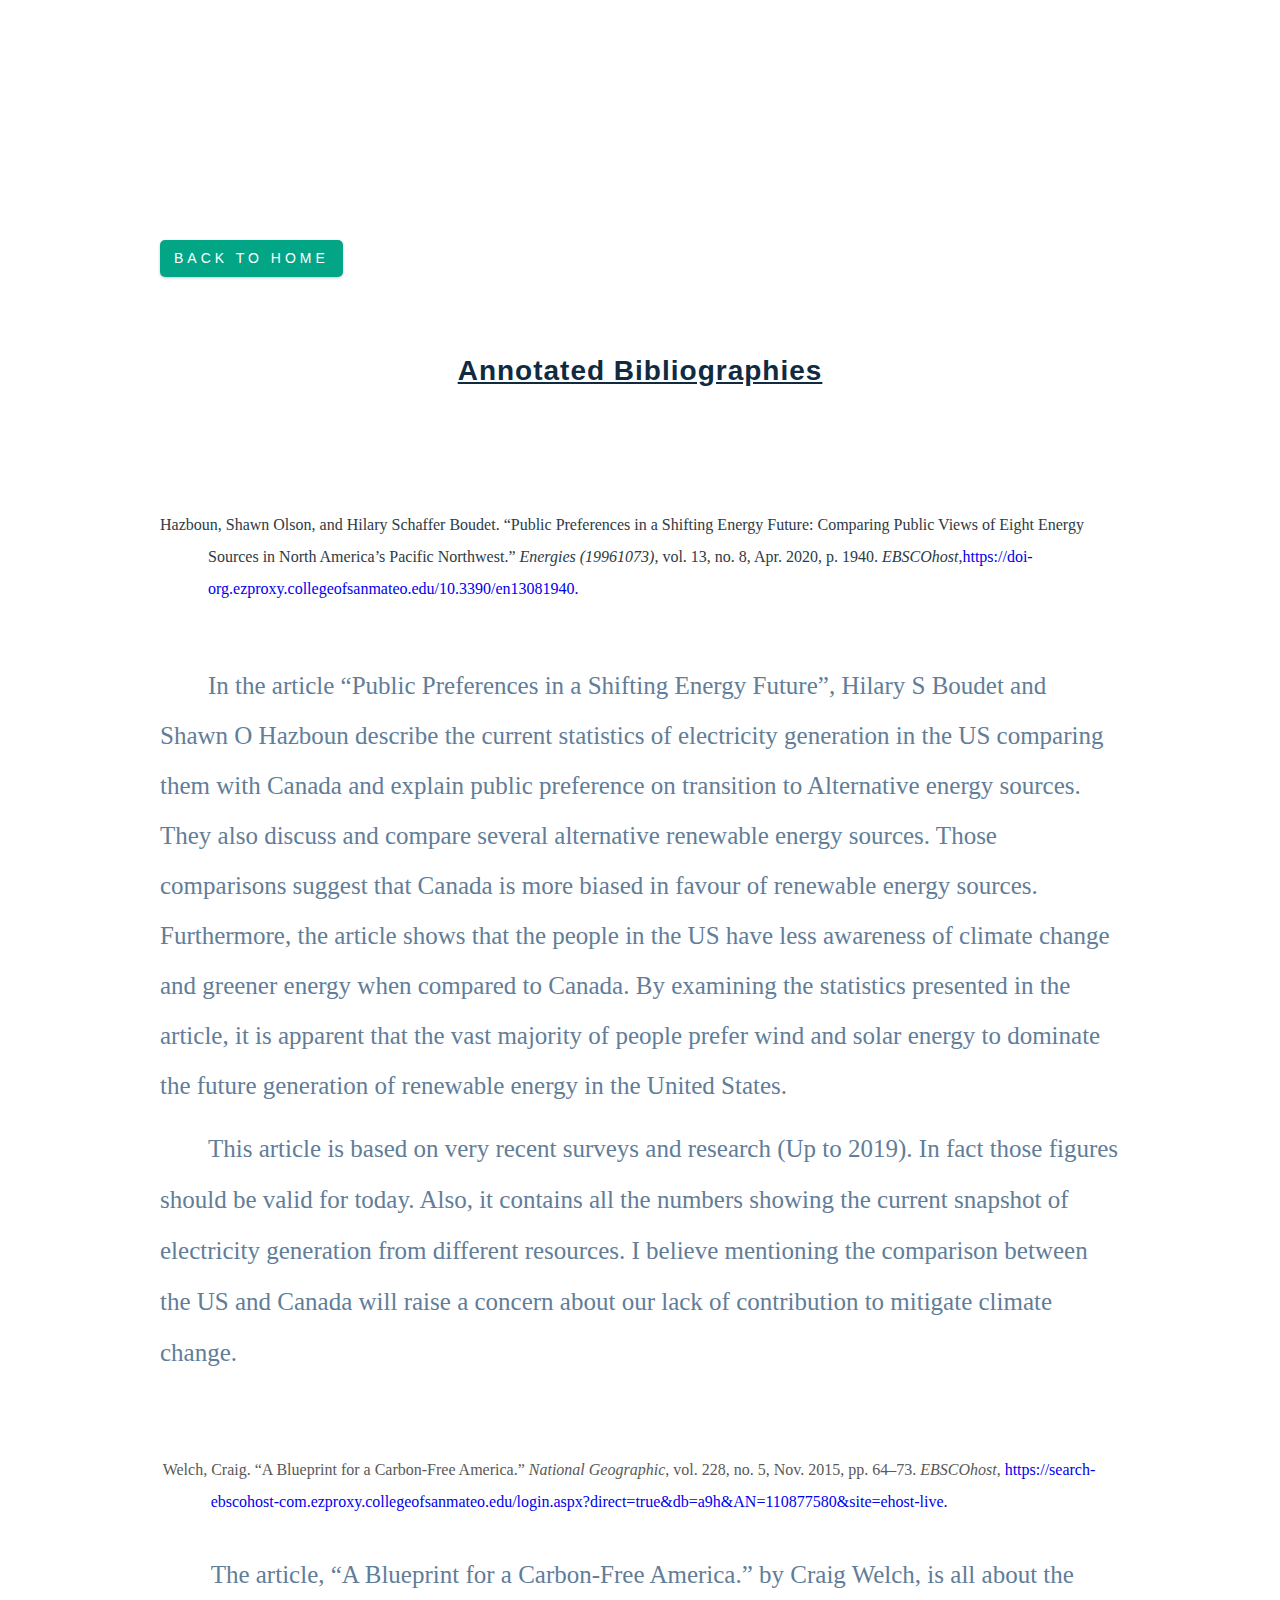
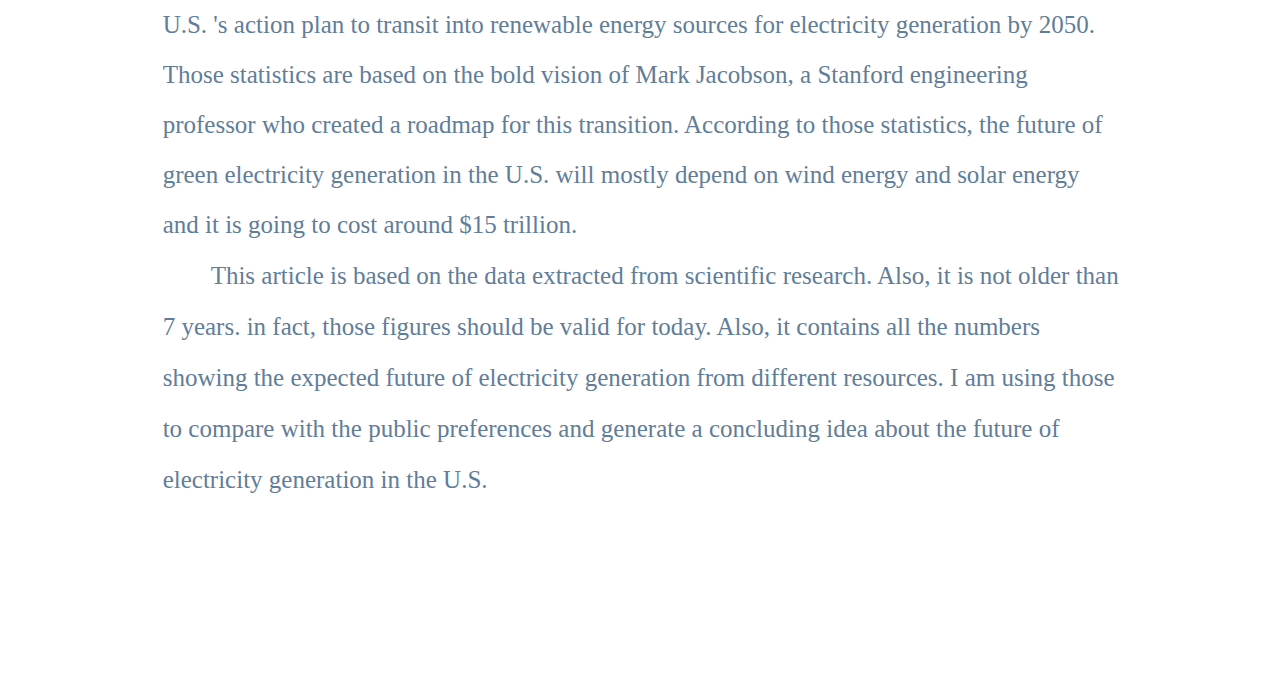
==== pages/bible.html @ e8a89a3f "initial commit" ====
<!DOCTYPE html>
<html lang="en">
  <head>
    <meta charset="UTF-8" />
    <meta http-equiv="X-UA-Compatible" content="IE=edge" />
    <meta name="viewport" content="width=device-width, initial-scale=1.0" />
    <title>Document</title>
    <link rel="stylesheet" href="./style.css" />
  </head>
  <body>
    <div class="essay-header" id="essay-header">
      <a class="btn" href="../index.html"> back to home</a>
      <h3 style="text-decoration: underline; letter-spacing: 1px">
        Annotated bibliographies
      </h3>
    </div>
    <div class="essay-body">
      <p
        style="
          margin: 0in;
          line-height: 200%;
          font-size: 15px;
          font-family: 'Arial', sans-serif;
          margin-top: 9pt;
          margin-right: 0in;
          margin-bottom: 9pt;
          margin-left: 0.5in;
          text-indent: -0.5in;
        "
      >
        <span
          style="
            font-size: 16px;
            line-height: 200%;
            font-family: Times;
            color: #2d3b45;
            background: white;
          "
          >Hazboun, Shawn Olson, and Hilary Schaffer Boudet. &ldquo;Public
          Preferences in a Shifting Energy Future: Comparing Public Views of
          Eight Energy Sources in North America&rsquo;s Pacific
          Northwest.&rdquo; <em>Energies (19961073)</em>, vol. 13, no. 8, Apr.
          2020, p. 1940. <em>EBSCOhost</em>,<a
            href="https://doi-org.ezproxy.collegeofsanmateo.edu/10.3390/en13081940."
            >https://doi-org.ezproxy.collegeofsanmateo.edu/10.3390/en13081940.</a
          >
        </span>
      </p>
      <p
        style="
          margin: 0in;
          line-height: 200%;
          font-size: 15px;
          font-family: 'Arial', sans-serif;
        "
      >
        <span
          style="
            font-size: 16px;
            line-height: 200%;
            font-family: Times;
            color: #111111;
            background: white;
          "
          >&nbsp;</span
        >
      </p>
      <p
        style="
          margin: 0in;
          line-height: 200%;
          font-size: 15px;
          font-family: 'Arial', sans-serif;
          margin-top: 9pt;
          margin-right: 0in;
          margin-bottom: 9pt;
          margin-left: 0in;
          text-indent: 0.5in;
        "
      >
        <span
          style="
            font-size: 25px;
            line-height: 200%;
            font-family: Times;

            background: white;
          "
          >In the article &ldquo;Public Preferences in a Shifting Energy
          Future&rdquo;<em>,</em> Hilary S Boudet and Shawn O Hazboun describe
          the current statistics of electricity generation in the US comparing
          them with Canada and explain public preference on transition to
          Alternative energy sources. They also discuss and compare several
          alternative renewable energy sources. Those comparisons suggest that
          Canada is more biased in favour of renewable energy sources.
          Furthermore, the article shows that the people in the US have less
          awareness of climate change and greener energy when compared to
          Canada. By examining the statistics presented in the article, it is
          apparent that the vast majority of people prefer wind and solar energy
          to dominate the future generation of renewable energy in the United
          States.</span
        >
      </p>
      <p
        style="
          margin: 0in;
          line-height: 200%;
          font-size: 25px;
          font-family: 'Arial', sans-serif;
          margin-top: 9pt;
          margin-right: 0in;
          margin-bottom: 9pt;
          margin-left: 0in;
          text-indent: 0.5in;
        "
      >
        <span
          style="
            font-size: 25px;
            line-height: 200%;
            font-family: Times;

            background: white;
          "
          >This article is based on very recent surveys and research (Up to
          2019). In fact those figures should be valid for today. Also, it
          contains all the numbers showing the current snapshot of electricity
          generation from different resources. I believe mentioning the
          comparison between the US and Canada will raise a concern about our
          lack of contribution to mitigate climate change.&nbsp;</span
        >
      </p>
      <p
        style="
          margin: 0in;
          line-height: 200%;
          font-size: 15px;
          font-family: 'Arial', sans-serif;
        "
      >
        <span
          style="
            font-size: 16px;
            line-height: 200%;
            font-family: Times;
            color: #2d3b45;
            background: white;
          "
          >&nbsp;</span
        >
      </p>
      <p
        style="
          margin: 0in;
          line-height: 200%;
          font-size: 15px;
          font-family: 'Arial', sans-serif;
        "
      >
        <span
          style="
            font-size: 16px;
            line-height: 200%;
            font-family: Times;
            color: #2d3b45;
            background: white;
          "
          >&nbsp;</span
        >
      </p>
      <div
        style="
          margin: 0in;
          line-height: 115%;
          font-size: 15px;
          font-family: 'Arial', sans-serif;
          border-left: windowtext 1pt;
          border-bottom: windowtext 1pt;
          border-style: none;
          padding: 0in 0in 19pt 2pt;
        "
      >
        <p
          style="
            margin: 0in;
            line-height: 200%;
            font-size: 15px;
            font-family: 'Arial', sans-serif;
            margin-left: 0.5in;
            text-indent: -0.5in;
            border: none;
            padding: 0in;
          "
        >
          <span
            style="
              font-size: 16px;
              line-height: 200%;
              font-family: Times;
              color: #595959;
            "
            >Welch, Craig. &ldquo;A Blueprint for a Carbon-Free America.&rdquo;
            <em>National Geographic</em>, vol. 228, no. 5, Nov. 2015, pp.
            64&ndash;73. <em>EBSCOhost</em>,
            <a
              href="https://search-ebscohost-com.ezproxy.collegeofsanmateo.edu/login.aspx?direct=true&amp;db=a9h&amp;AN=110877580&amp;site=ehost-live."
              >https://search-ebscohost-com.ezproxy.collegeofsanmateo.edu/login.aspx?direct=true&amp;db=a9h&amp;AN=110877580&amp;site=ehost-live.</a
            >
          </span>
        </p>
        <p
          style="
            margin: 0in;
            line-height: 200%;
            font-size: 15px;
            font-family: 'Arial', sans-serif;
            border: none;
            padding: 0in;
          "
        >
          <span
            style="
              font-size: 16px;
              line-height: 200%;
              font-family: Times;
              color: #595959;
            "
            >&nbsp;</span
          >
        </p>
        <p
          style="
            margin: 0in;
            line-height: 200%;
            font-size: 15px;
            font-family: 'Arial', sans-serif;
            text-indent: 0.5in;
            border: none;
            padding: 0in;
          "
        >
          <span style="font-size: 25px; line-height: 200%; font-family: Times"
            >The article, &ldquo;A Blueprint for a Carbon-Free America.&rdquo;
            by Craig Welch, is all about the U.S. &apos;s action plan to transit
            into renewable energy sources for electricity generation by 2050.
            Those statistics are based on the bold vision of Mark Jacobson, a
            Stanford engineering professor who created a roadmap for this
            transition. According to those statistics, the future of green
            electricity generation in the U.S. will mostly depend on wind energy
            and solar energy and it is going to cost around $15
            trillion.&nbsp;</span
          >
        </p>
        <p
          style="
            margin: 0in;
            line-height: 200%;
            font-size: 25px;
            font-family: 'Arial', sans-serif;
            text-indent: 0.5in;
            border: none;
            padding: 0in;
          "
        >
          <span style="font-size: 25px; line-height: 200%; font-family: Times"
            >This article is based on the data extracted from scientific
            research. Also, it is not older than 7 years.&nbsp;</span
          ><span
            style="
              font-size: 25px;
              line-height: 200%;
              font-family: Times;

              background: white;
            "
            >in fact, those figures should be valid for today. Also, it contains
            all the numbers showing the expected future of electricity
            generation from different resources. I am using those to compare
            with the public preferences and generate a concluding idea about the
            future of electricity generation in the U.S.&nbsp;</span
          >
        </p>
      </div>
    </div>
  </body>
</html>
---- pages/style.css ----
:root {
  /* dark shades of primary color*/
  --clr-primary-1: hsl(184, 91%, 17%);
  --clr-primary-2: hsl(185, 84%, 25%);
  --clr-primary-3: hsl(185, 81%, 29%);
  --clr-primary-4: hsl(184, 77%, 34%);
  /* primary/main color */
  --clr-primary-5: hsl(169, 96%, 33%);
  /* lighter shades of primary color */
  --clr-primary-6: hsl(185, 57%, 50%);
  --clr-primary-7: hsl(184, 65%, 59%);
  --clr-primary-8: hsl(184, 80%, 74%);
  --clr-primary-9: hsl(185, 94%, 87%);
  --clr-primary-10: hsl(186, 100%, 94%);
  /* darkest grey - used for headings */
  --clr-grey-1: hsl(209, 61%, 16%);
  --clr-grey-2: hsl(211, 39%, 23%);
  --clr-grey-3: hsl(209, 34%, 30%);
  --clr-grey-4: hsl(209, 28%, 39%);
  /* grey used for paragraphs */
  --clr-grey-5: hsl(210, 22%, 49%);
  --clr-grey-6: hsl(209, 23%, 60%);
  --clr-grey-7: hsl(211, 27%, 70%);
  --clr-grey-8: hsl(210, 31%, 80%);
  --clr-grey-9: hsl(212, 33%, 89%);
  --clr-grey-10: hsl(210, 36%, 96%);
  --clr-white: #fff;
  --ff-primary: "Lato", sans-serif;
  --transition: all 0.3s linear;
  --spacing: 0.25rem;
  --radius: 0.5rem;
  --light-shadow: 0 5px 15px rgba(0, 0, 0, 0.1);
  --dark-shadow: 0 5px 15px rgba(0, 0, 0, 0.2);
}
/*
=============== 
Global Styles
===============
*/

* {
  margin: 0;
  padding: 0;
  box-sizing: border-box;
}
body {
  font-family: var(--ff-primary);
  background: var(--clr-white);
  color: var(--clr-grey-1);
  line-height: 1.5;
  font-size: 0.875rem;
}
ul {
  list-style-type: none;
}
a {
  text-decoration: none;
}
img {
  width: 100%;
  display: block;
}
/* img:not(.nav-logo) {
  width: 100%;
  display: block;
} */

h1,
h2,
h3,
h4 {
  letter-spacing: var(--spacing);
  text-transform: capitalize;
  line-height: 1.25;
  margin-bottom: 0.75rem;
}
h1 {
  font-size: 3rem;
}
h2 {
  font-size: 2rem;
}
h3 {
  font-size: 1.25rem;
}
h4 {
  font-size: 0.875rem;
}
p {
  margin-bottom: 1.25rem;
  color: var(--clr-grey-5);
}
@media screen and (min-width: 800px) {
  h1 {
    font-size: 4rem;
  }
  h2 {
    font-size: 2.5rem;
  }
  h3 {
    font-size: 1.75rem;
  }
  h4 {
    font-size: 1rem;
  }
  body {
    font-size: 1rem;
  }

  h1,
  h2,
  h3,
  h4 {
    line-height: 1;
  }
}
/*  global classes */

.btn {
  text-transform: uppercase;
  background: var(--clr-primary-5);
  color: var(--clr-white);
  padding: 0.375rem 0.75rem;
  letter-spacing: var(--spacing);
  display: inline-block;
  /* font-weight: 700; */
  -webkit-transition: var(--transition);
  transition: var(--transition);
  font-size: 0.875rem;
  border: 2px solid transparent;
  cursor: pointer;
  box-shadow: 0 1px 3px rgba(0, 0, 0, 0.2);
}
.btn:hover {
  color: var(--clr-primary-1);
  background: var(--clr-primary-8);
}

.section {
  padding: 5rem 0;
}

.section-title {
  text-align: center;
  margin-bottom: 4rem;
}
.section-title h2 {
  text-transform: uppercase;
}
.section-title span {
  color: var(--clr-primary-5);
}
.section-center {
  width: 90vw;
  margin: 0 auto;
  max-width: 1170px;
}

@media screen and (min-width: 992px) {
  .section-center {
    max-width: 95vw;
  }
}

.essay-header {
  padding: 5rem 0;
  margin: 10rem;
  margin-bottom: 2rem;
}
.essay-header h3 {
  text-align: center;
}
.essay-header a {
  border-radius: 5px;
  margin-bottom: 5rem;
}
.essay-body {
  margin: 10rem;
  margin-top: 2rem;
  font-size: 2rem;
}
.essay-body p {
  font-size: 8px;
}
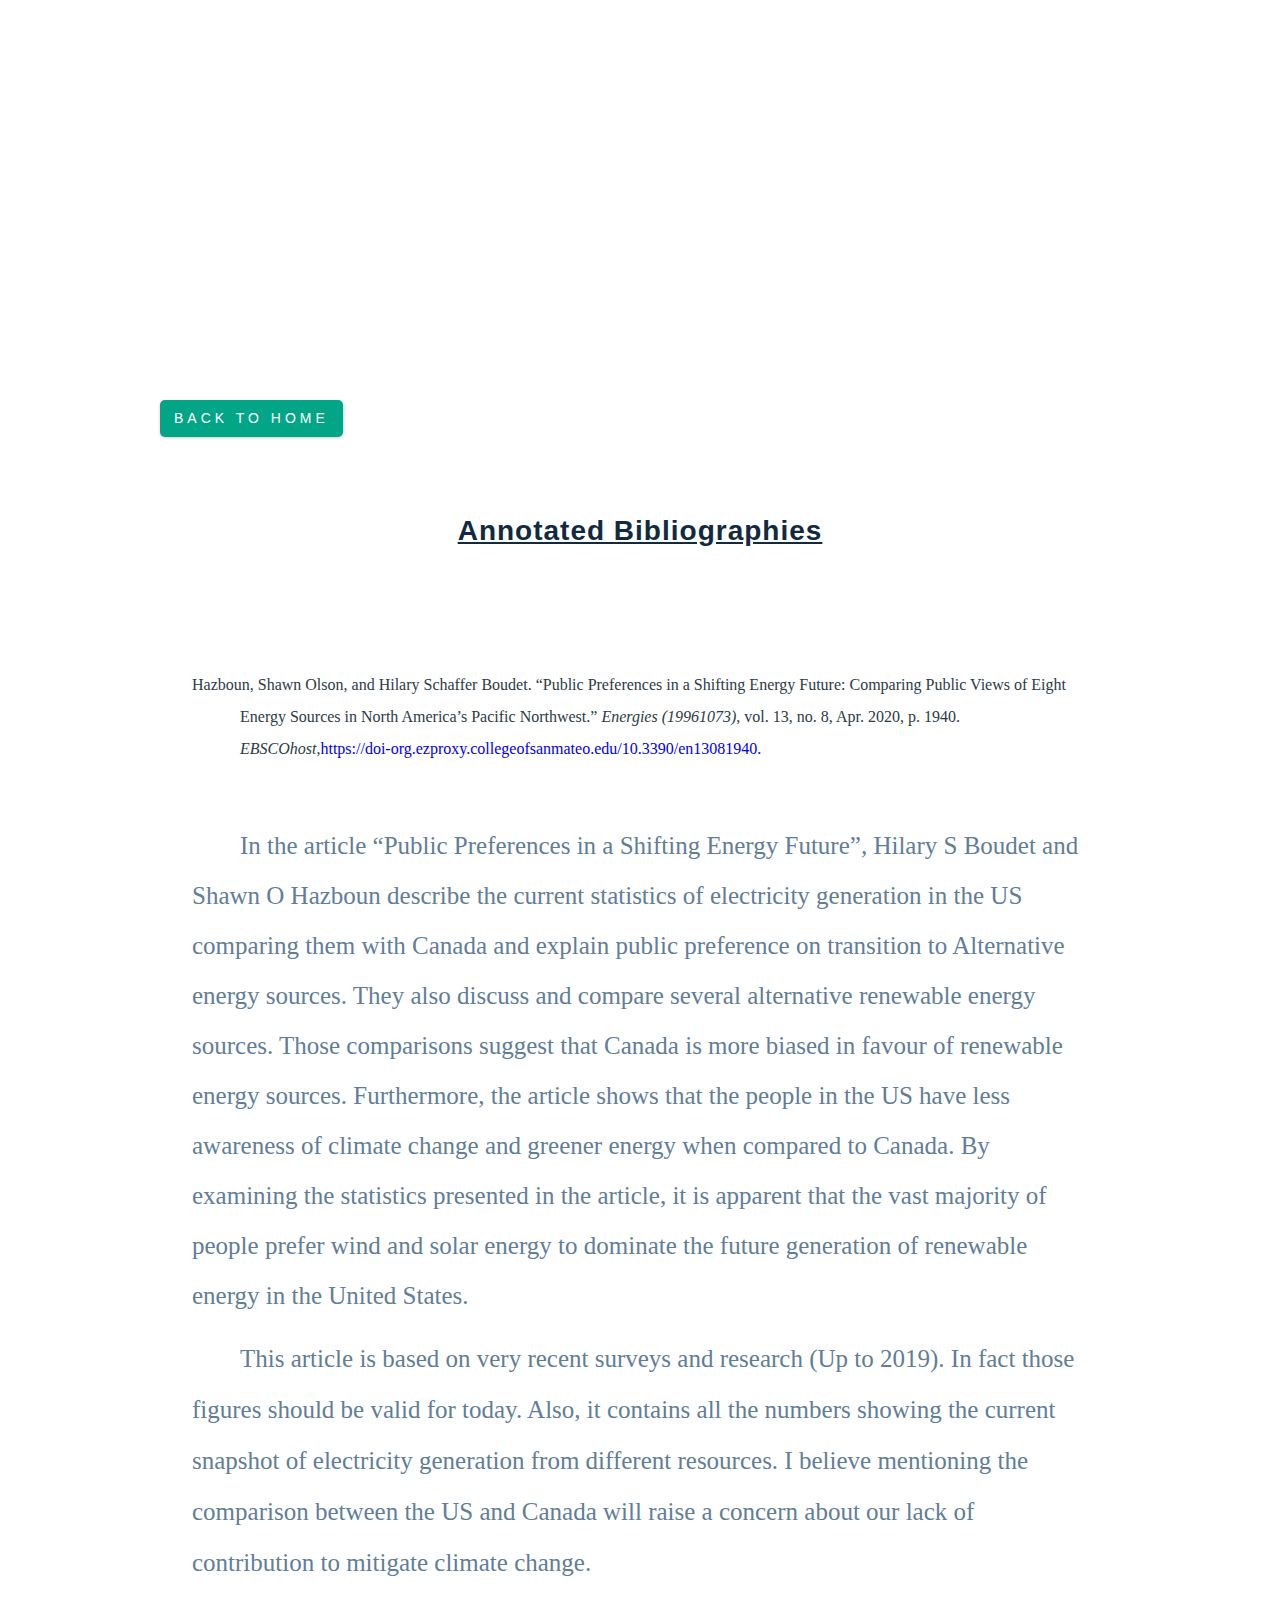
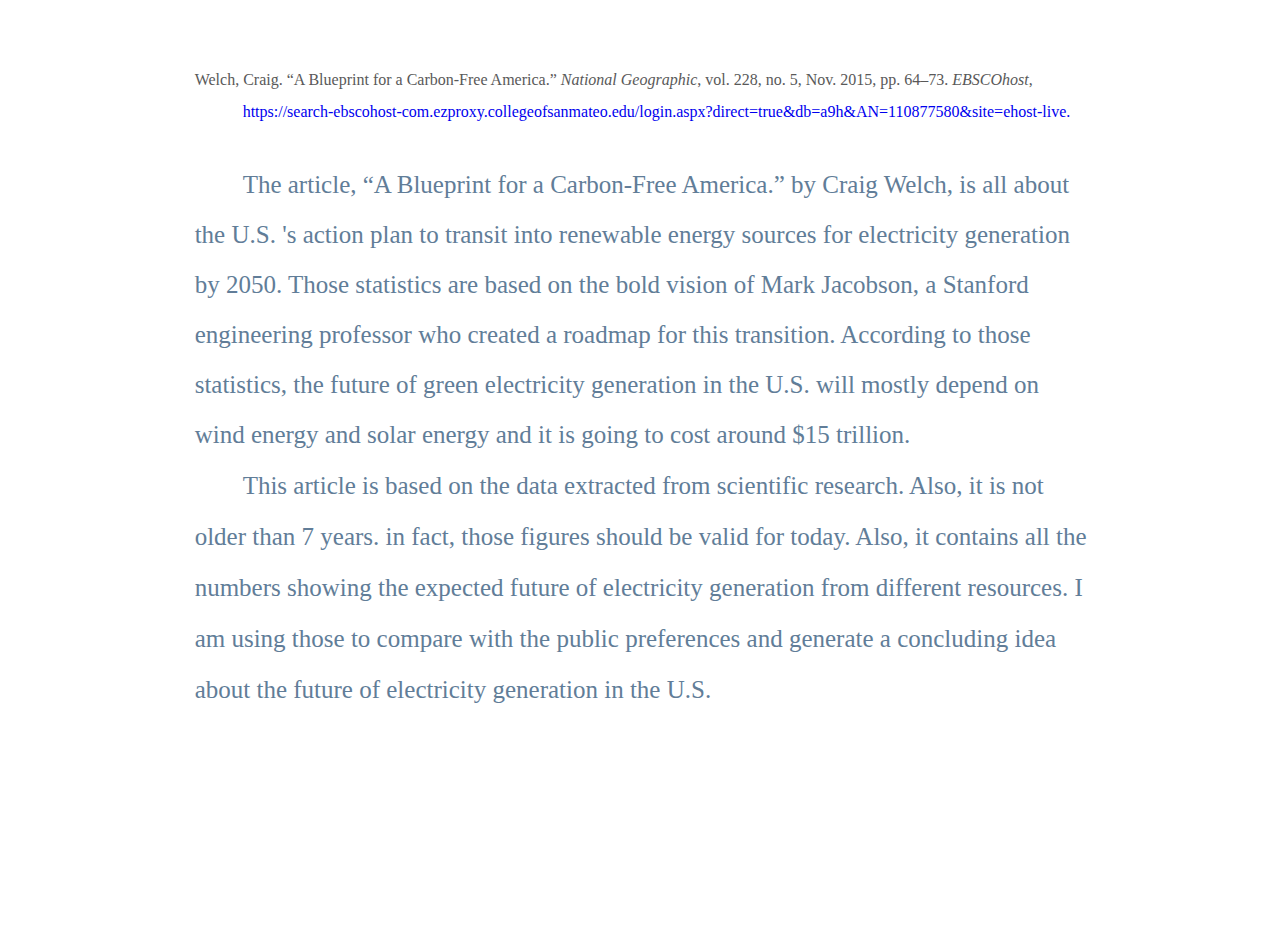
==== commit bcfd7785: "commit all" ====
--- a/pages/bible.html
+++ b/pages/bible.html
@@ -8,6 +8,7 @@
     <link rel="stylesheet" href="./style.css" />
   </head>
   <body>
+    <div class="section essay-modile"></div>
     <div class="essay-header" id="essay-header">
       <a class="btn" href="../index.html"> back to home</a>
       <h3 style="text-decoration: underline; letter-spacing: 1px">
@@ -282,5 +283,6 @@
         </p>
       </div>
     </div>
+    </div>
   </body>
 </html>
--- a/pages/style.css
+++ b/pages/style.css
@@ -175,10 +175,19 @@
   margin-bottom: 5rem;
 }
 .essay-body {
-  margin: 10rem;
+  margin: 12rem;
   margin-top: 2rem;
   font-size: 2rem;
 }
 .essay-body p {
   font-size: 8px;
 }
+@media screen and (max-width: 800px) {
+  .essay-mobile {
+    margin: 10px;
+  }
+  .essay-header,
+  .essay-body {
+    margin: 2rem;
+  }
+}
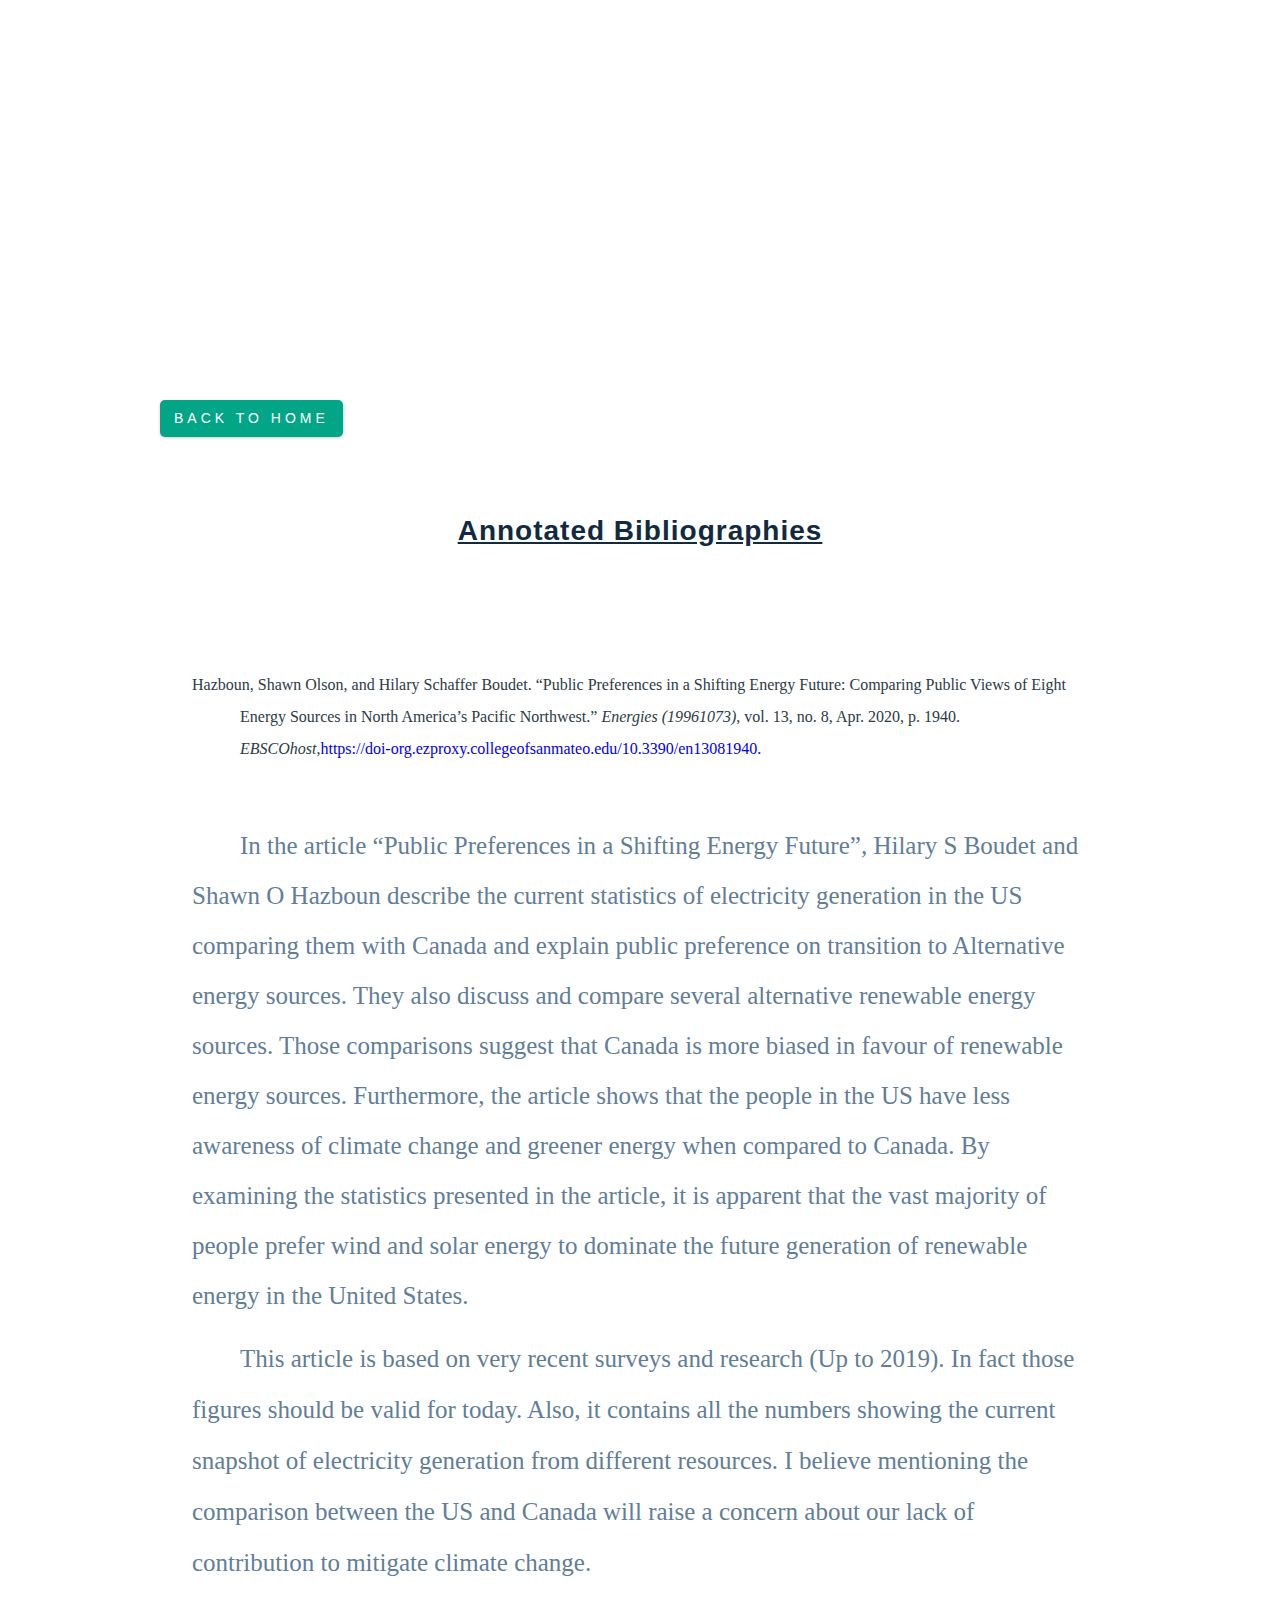
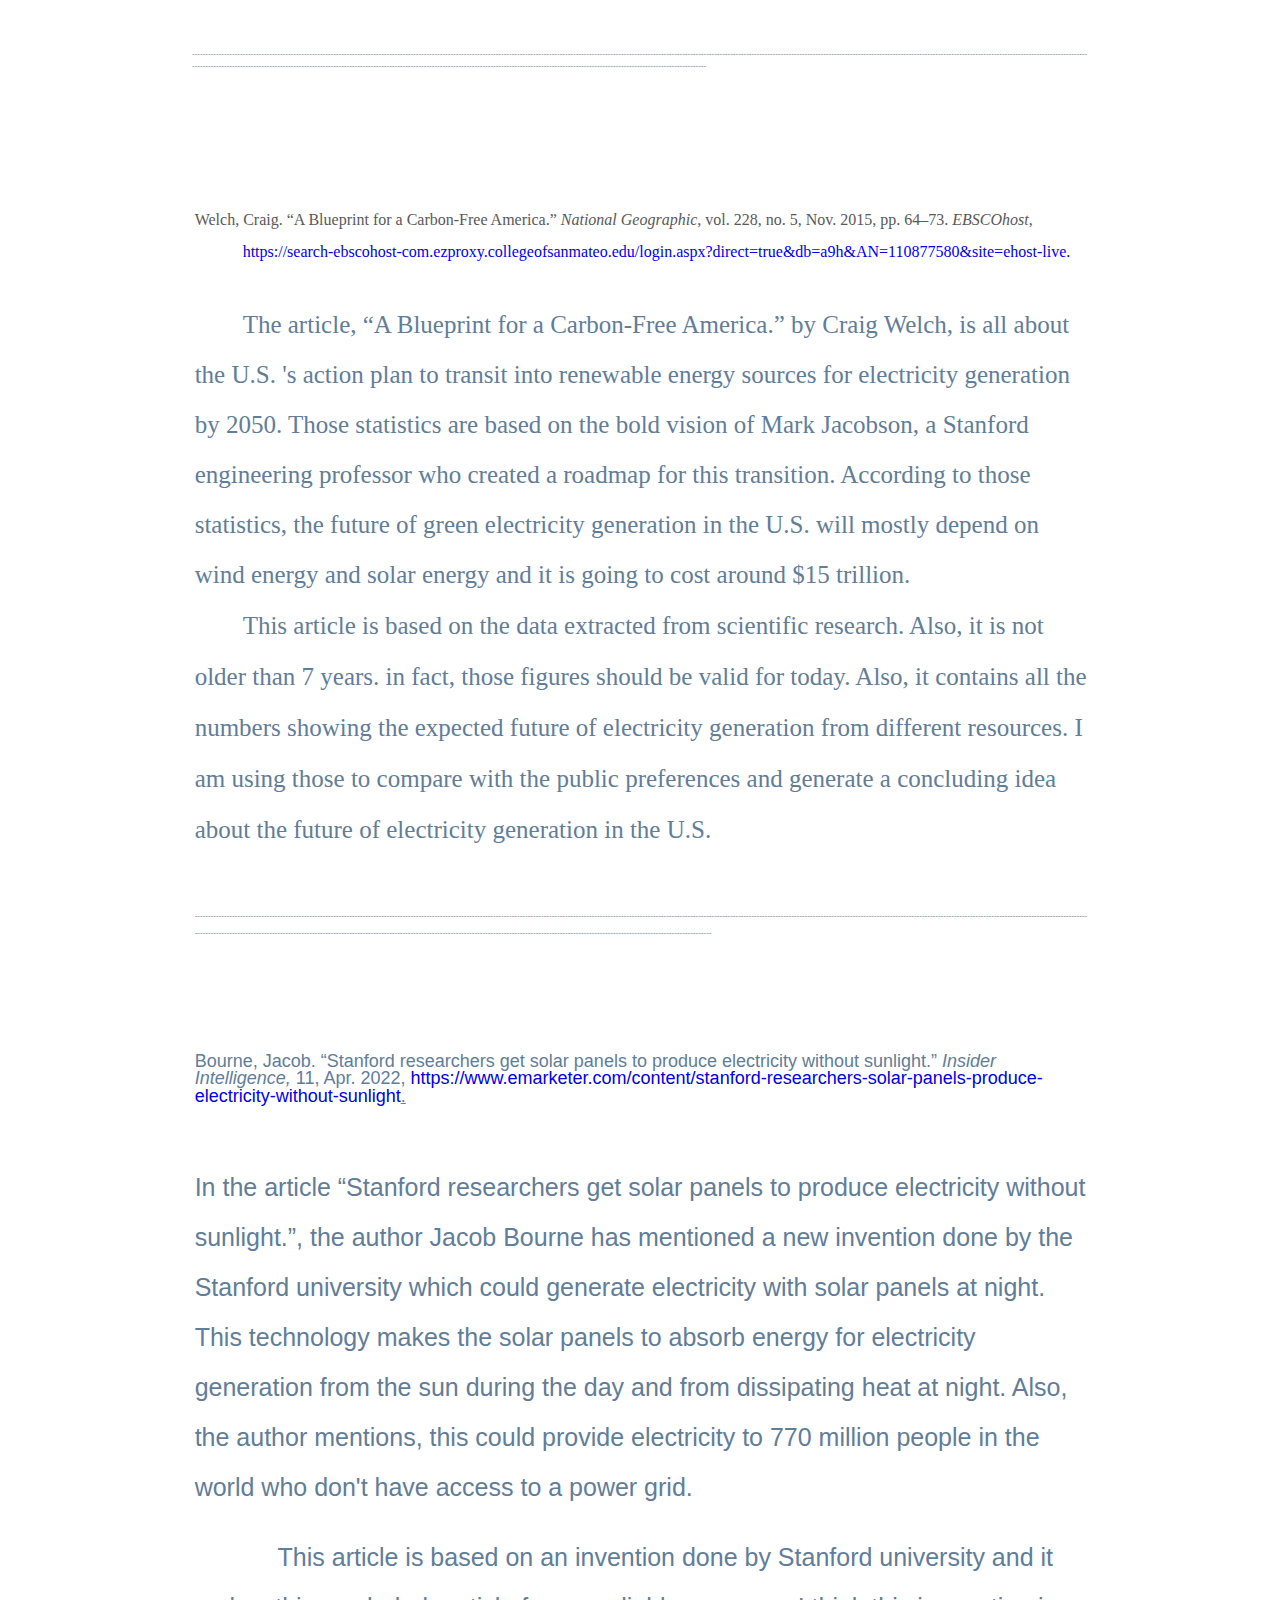
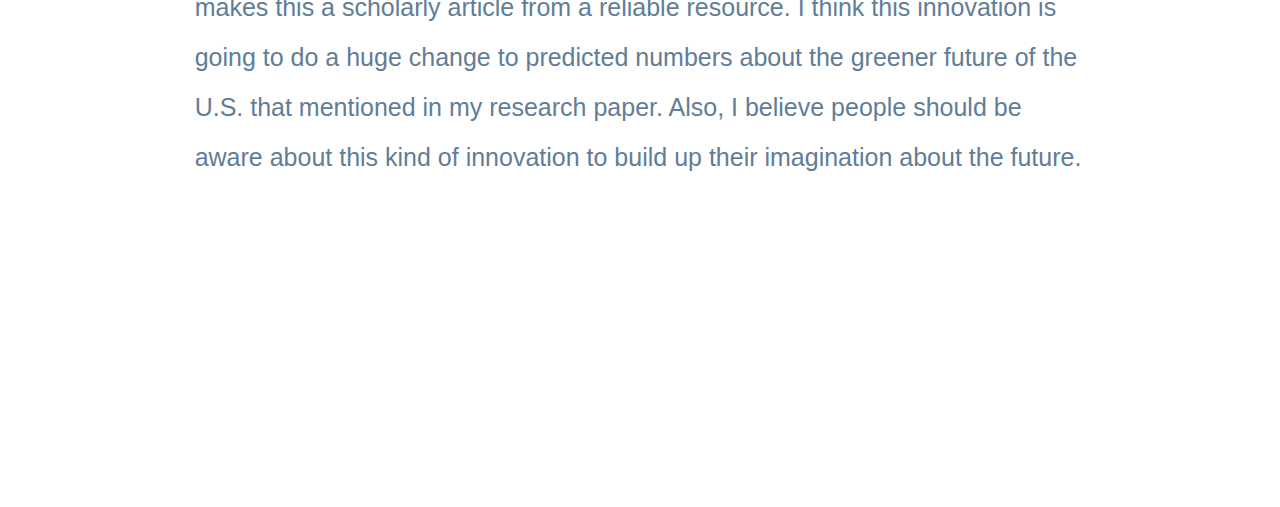
==== commit 964873a8: "first commit" ====
--- a/pages/bible.html
+++ b/pages/bible.html
@@ -131,6 +131,11 @@
           lack of contribution to mitigate climate change.&nbsp;</span
         >
       </p>
+      
+      <br>
+      <p>[base64]</p>
+      <br>
+    
       <p
         style="
           margin: 0in;
@@ -281,6 +286,25 @@
             future of electricity generation in the U.S.&nbsp;</span
           >
         </p>
+      <br>
+      <br>
+      <br>
+      <p>[base64]</p>
+      <br>
+
+        <span class="bibliography">
+          <p><br></p>
+<p>&nbsp;</p>
+<div>
+    <p style="font-size: 18px">Bourne, Jacob. &ldquo;Stanford researchers get solar panels to produce electricity without sunlight.&rdquo; <em>Insider Intelligence,&nbsp;</em>11, Apr. 2022,&nbsp;<a href="https://www.emarketer.com/content/stanford-researchers-solar-panels-produce-electricity-without-sunlight">https://www.emarketer.com/content/stanford-researchers-solar-panels-produce-electricity-without-sunlight</a><u>.</u></p>
+</div>
+<p>&nbsp;</p>
+<p style="font-size: 25px;line-height: 200%;">In the article &ldquo;Stanford researchers get solar panels to produce electricity without sunlight.&rdquo;, the author Jacob Bourne has mentioned a new invention done by the Stanford university which could generate electricity with solar panels at night. This technology makes the solar panels to&nbsp;absorb energy for electricity generation from the sun during the day and from dissipating heat at night. Also, the author mentions, this could provide electricity to 770 million people in the world who don&apos;t have access to a power grid.&nbsp;</p>
+<p style="font-size: 25px;line-height: 200%;">&nbsp; &nbsp; &nbsp; &nbsp; &nbsp; &nbsp; This article is based on an invention done by Stanford university and it makes this a scholarly article from a reliable resource. I think this innovation is going to do a huge change to predicted numbers about the greener future of the U.S. that mentioned in my research paper. Also, I believe people should be aware about this kind of innovation to build up their imagination about the future. &nbsp;</p>
+<p>&nbsp;</p>
+        </span>
+       
+        
       </div>
     </div>
     </div>
